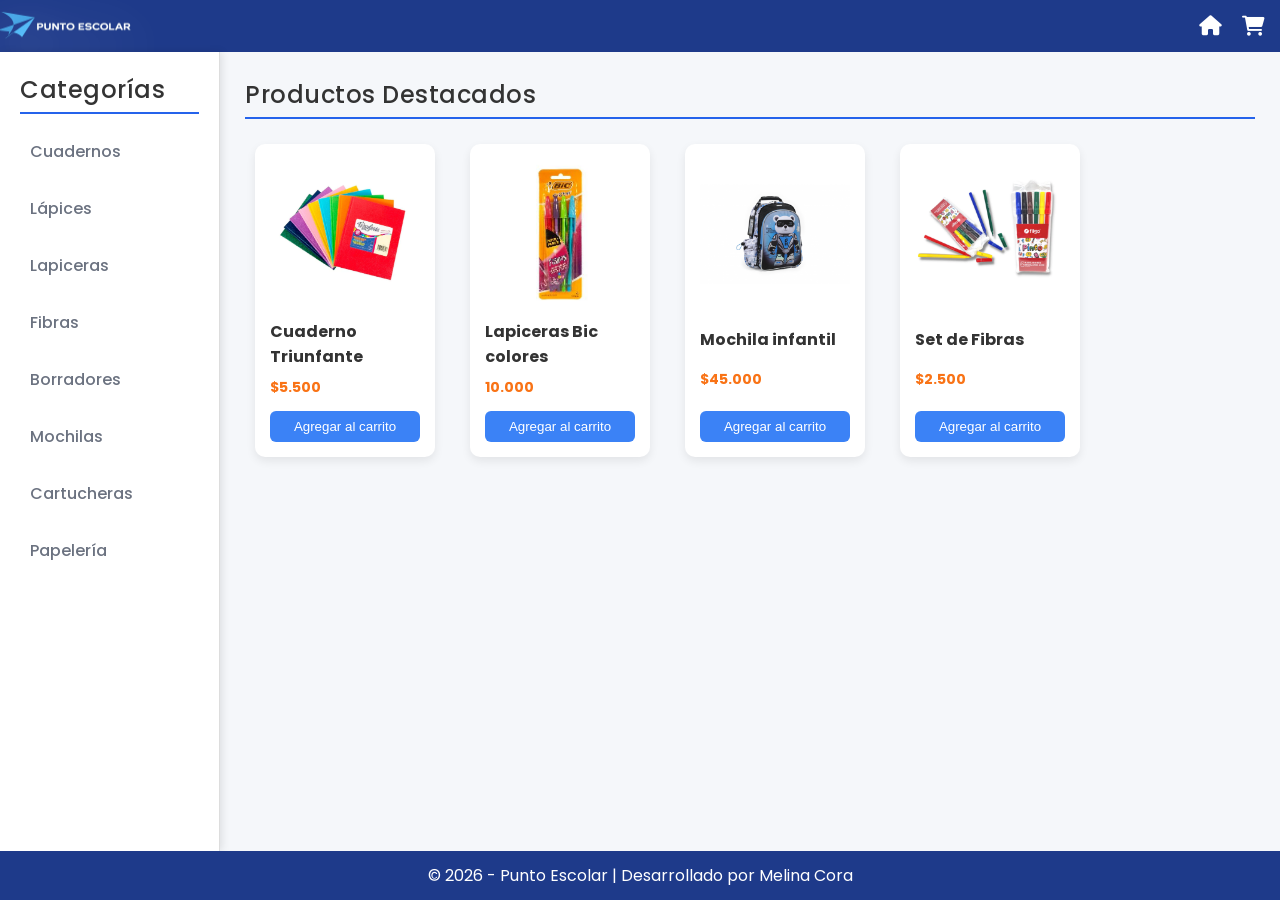
==== HTML/index.html @ 85b9efa8 "Primer commit - Punto Escolar" ====
<!DOCTYPE html>
<html lang="es">
<head>
    <meta charset="UTF-8">
    <link rel="stylesheet" href="../CSS/GlobalStyless.css">
    <link rel="stylesheet" href="../CSS/IndexStyless.css">    
    <link rel="icon" href="../Images/logo/logo4.png">
    <link href="https://fonts.googleapis.com/css2?family=Poppins:wght@300;400;500;600&display=swap" rel="stylesheet">
    <link rel="stylesheet" href="https://cdnjs.cloudflare.com/ajax/libs/font-awesome/6.0.0/css/all.min.css">
</head>
<body>

    <!-- HEADER -->
    <header class="header">
        <div class="logo">
            <img src="../Images/logo/logo4.png" alt="Logo">
        </div>       

        <div class="home">
            <a href="../HTML/index.html">
                <i class="fas fa-home"></i>
            </a>
            <a href="../HTML/CarritoDeCompras.html">
                <i class="fas fa-shopping-cart"></i>
            </a>
        </div>
    </header>

    <!-- CONTENEDOR PRINCIPAL -->
    <div class="container">

        <!-- MENÚ LATERAL -->
        <aside class="sidebar">
            <h2>Categorías</h2>
            <ul>
                <li><a href="../HTML/CategoriaCuadernos.html">Cuadernos</a></li>
                <li><a href="../HTML/CategoriaLapices.html">Lápices</a></li>
                <li><a href="../HTML/CategoriaLapiceras.html">Lapiceras</a></li>
                <li><a href="../HTML/CategoriaFibras.html">Fibras</a></li>
                <li><a href="../HTML/CategoriaBorradores.html">Borradores</a></li>
                <li><a href="../HTML/CategoriaMochilas.html">Mochilas</a></li>
                <li><a href="../HTML/CategoriaCartucheras.html">Cartucheras</a></li>
                <li><a href="../HTML/CategoriaPapeleria.html">Papelería</a></li>
                
            </ul>
        </aside>

        <!-- CONTENIDO -->
        <main class="contenido">
            <section>
                <h2>Productos Destacados</h2>

                <div class="productos">

                    <article class="card">
                        <img src="../Images/Cuadernos/01-5a206975b462885ed017061988974366-1024-1024.webp" alt="Cuaderno">
                        <h3>Cuaderno Triunfante</h3>    
                        <p class="precio">$5.500</p>    
                        <button>Agregar al carrito</button>
                    </article>

                    <article class="card">
                        <img src="../Images/Lapiceras/Lapicera1.jpg" alt="Lapicera">
                        <h3>Lapiceras Bic colores</h3>
                        <p class="precio">10.000</p>
                        <button>Agregar al carrito</button>
                    </article>

                    <article class="card">
                        <img src="../Images/Mochilas/Mochila2.png" alt="Mochila">
                        <h3>Mochila infantil</h3>    
                        <p class="precio">$45.000</p>    
                        <button>Agregar al carrito</button>
                    </article>

                    <article class="card">
                        <img src="../Images/Fibras/fibras3.webp" alt="Fibras">
                        <h3>Set de Fibras</h3>    
                        <p class="precio">$2.500</p>    
                        <button>Agregar al carrito</button>
                    </article>
                </div>
            </section>
            
        </main>

    </div>

    <!-- FOOTER -->
    <footer>
        <p>© 2026 - Punto Escolar | Desarrollado por Melina Cora</p>
    </footer>

</body>
</html>
---- CSS/GlobalStyless.css ----
/* RESET */
* {
    margin: 0;
    padding: 0;
    box-sizing: border-box;
}

/* VARIABLES */
:root {
    --azul-principal: #1E3A8A;   
    --azul-claro: #3B82F6;       
    --azul: #2563EB;             
    --naranja: #F97316;          
    --gris: #6B7280;
    --fondo: #F5F7FA;
    --blanco: #FFFFFF;
}

/* BODY + LAYOUT GENERAL */
body {
    font-family: 'Poppins', sans-serif;
    background-color: var(--fondo);
    color: #333;

    display: flex;
    flex-direction: column;
    min-height: 100vh;
}

/* TIPOGRAFÍA */
h1 {
    font-size: 26px;
}

h2 {
    font-weight: 500;
    letter-spacing: 0.5px;
}

/* LINKS */
a {
    text-decoration: none;
    color: var(--azul-principal);
    transition: 0.3s;
}

a:hover {
    color: var(--azul);
}

/* HEADER */
.header {
    display: flex;
    justify-content: space-between;
    align-items: center;
    padding: 8px 15px;
    background-color: var(--azul-principal);
    color: white;
}

/* LOGO */
.logo img {
    padding-left: 20%;
    padding-top: 5%;
    width: 50px;
    transform: scale(4.8);
    filter: drop-shadow(0 4px 6px rgba(255, 255, 255, 0.63));
}

/* ICONO HOME */
.home a {
    color: white;
    font-size: 20px;
    margin-left: 15px;
}

/* FOOTER */
footer {
    background-color: var(--azul-principal);
    color: white;
    text-align: center;
    padding: 12px;
}

/* CONTENEDOR GENERAL */
.container {
    flex: 1;
}

/*RESALTAR LA CATEGORIA SELECCIONADA*/
.sidebar a.active {
    background-color: var(--azul-claro);
    color: white;
    font-weight: bold;
}
---- CSS/IndexStyless.css ----
/* LAYOUT PRINCIPAL */
.container {
    display: flex;
}

.contenido h2 {
    border-bottom: 2px solid var(--azul);
    padding-bottom: 5px;
    margin-bottom: 15px;
}

/* SIDEBAR */
.sidebar {
    width: 220px;
    background-color:var(--blanco);
    padding: 20px;
    border-right: 1px solid #ddd;
}

/* TITULO SIDEBAR */
.sidebar h2 {
    border-bottom: 2px solid var(--azul);
    padding-bottom: 5px;
}

/* LISTA */
.sidebar ul {
    list-style: none;
    margin-top: 15px;
}

.sidebar ul li {
    margin-bottom: 12px;
}

/* LINKS */
.sidebar ul li a {
    display: block; /* 🔥 clave */
    padding: 10px;
    border-radius: 6px;
    color: var(--gris);
    font-weight: 500;
    transition: all 0.2s ease;
}

/* HOVER MODERNO */
.sidebar ul li a:hover {
    background-color: var(--azul);
    color: white;
}
.sidebar {
    box-shadow: 2px 0 8px rgba(0,0,0,0.1);
}

/* CONTENIDO */
.contenido {
    flex: 1;
    padding: 25px;
}

/* TARJETAS (preparado para productos 👀) */
.card {
    background-color: white;
    border-radius: 10px;
    padding: 15px;
    margin: 10px;
    width: 180px;
    display: flex;
    flex-direction: column;
    justify-content: space-between; /* 🔥 clave */

    box-shadow: 0 4px 10px rgba(0,0,0,0.08);
    transition: 0.3s;
}

/* EFECTO HOVER */
.card:hover {
    transform: translateY(-5px);
}

/* IMAGEN */
.card img {
    width: 100%;
    border-radius: 10px;
}

/* TEXTO */
.card p {
    margin-top: 8px;
    font-size: 14px;
}
/* CONTENEDOR DE PRODUCTOS */
.productos {
    display: flex;
    flex-wrap: wrap;
    gap: 15px;
}

/* TITULO PRODUCTO */
.card h3 {
    font-size: 16px;
    margin-top: 10px;
}

/* PRECIO */
.precio {
    color: var(--naranja);
    font-weight: bold;
    margin: 5px 0;
}

/* BOTÓN */
.card button {
    width: 100%;
    margin-top: 8px;
    padding: 8px;
    border-radius: 6px;
    background-color: var(--azul-claro);
    color: white;
    border: none;
    cursor: pointer;
    transition: 0.3s;
}
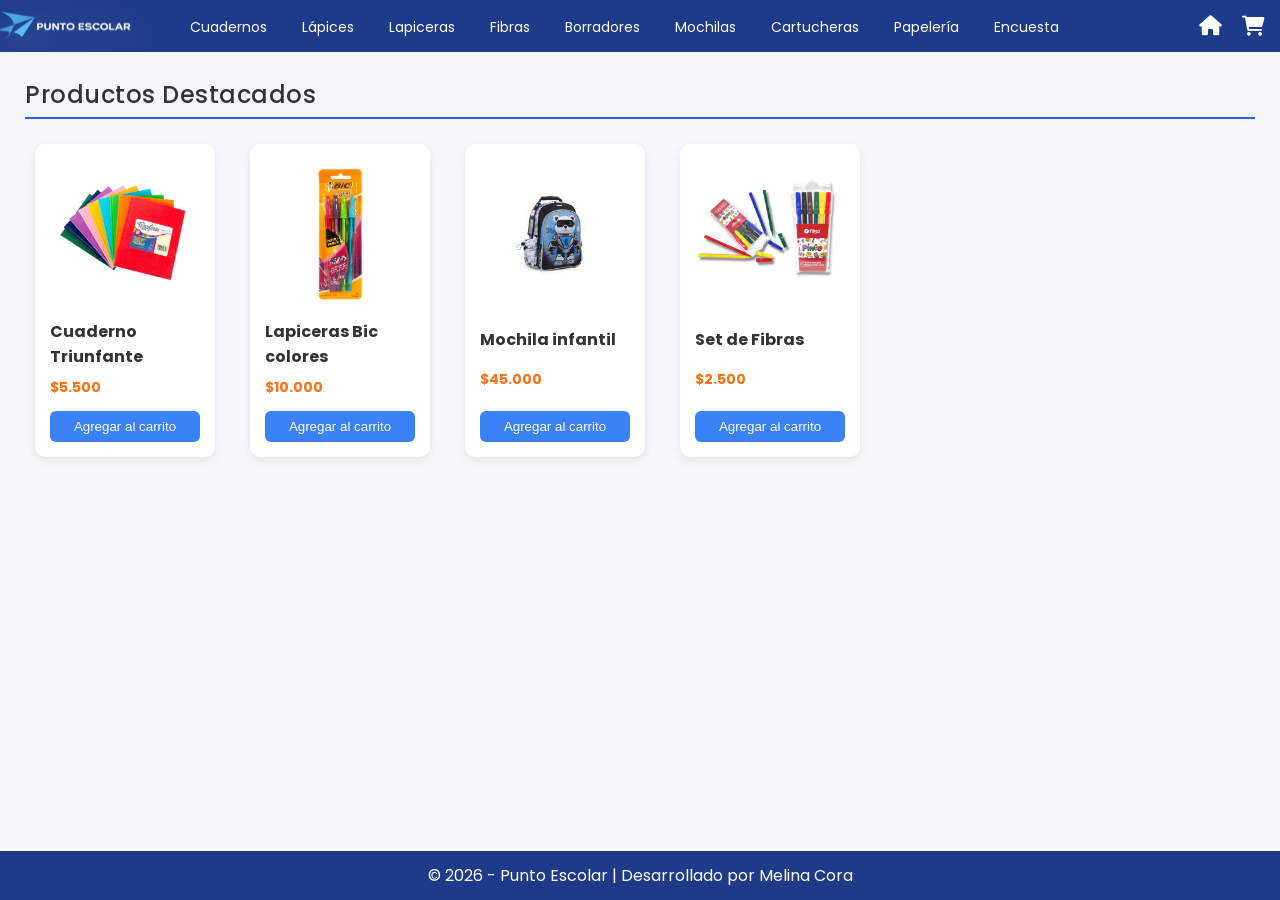
==== commit 68bc9bc2: "modificacion de slidebar a Nav" ====
--- a/HTML/index.html
+++ b/HTML/index.html
@@ -12,26 +12,13 @@
 
     <!-- HEADER -->
     <header class="header">
+
         <div class="logo">
             <img src="../Images/logo/logo4.png" alt="Logo">
         </div>       
 
-        <div class="home">
-            <a href="../HTML/index.html">
-                <i class="fas fa-home"></i>
-            </a>
-            <a href="../HTML/CarritoDeCompras.html">
-                <i class="fas fa-shopping-cart"></i>
-            </a>
-        </div>
-    </header>
-
-    <!-- CONTENEDOR PRINCIPAL -->
-    <div class="container">
-
-        <!-- MENÚ LATERAL -->
-        <aside class="sidebar">
-            <h2>Categorías</h2>
+        <!-- MENU HORIZONTAL -->
+        <nav class="menu">
             <ul>
                 <li><a href="../HTML/CategoriaCuadernos.html">Cuadernos</a></li>
                 <li><a href="../HTML/CategoriaLapices.html">Lápices</a></li>
@@ -41,11 +28,24 @@
                 <li><a href="../HTML/CategoriaMochilas.html">Mochilas</a></li>
                 <li><a href="../HTML/CategoriaCartucheras.html">Cartucheras</a></li>
                 <li><a href="../HTML/CategoriaPapeleria.html">Papelería</a></li>
-                
+                <li><a href="../HTML/Encuesta.html">Encuesta</a></li>
             </ul>
-        </aside>
+        </nav>
 
-        <!-- CONTENIDO -->
+        <!-- ICONOS -->
+        <div class="home">
+            <a href="../HTML/index.html">
+                <i class="fas fa-home"></i>
+            </a>
+            <a href="../HTML/CarritoDeCompras.html">
+                <i class="fas fa-shopping-cart"></i>
+            </a>
+        </div>
+
+    </header>
+
+    <div class="container">
+        
         <main class="contenido">
             <section>
                 <h2>Productos Destacados</h2>
@@ -53,35 +53,35 @@
                 <div class="productos">
 
                     <article class="card">
-                        <img src="../Images/Cuadernos/01-5a206975b462885ed017061988974366-1024-1024.webp" alt="Cuaderno">
+                        <img src="../Images/Cuadernos/01-5a206975b462885ed017061988974366-1024-1024.webp">
                         <h3>Cuaderno Triunfante</h3>    
                         <p class="precio">$5.500</p>    
                         <button>Agregar al carrito</button>
                     </article>
 
                     <article class="card">
-                        <img src="../Images/Lapiceras/Lapicera1.jpg" alt="Lapicera">
+                        <img src="../Images/Lapiceras/Lapicera1.jpg">
                         <h3>Lapiceras Bic colores</h3>
-                        <p class="precio">10.000</p>
+                        <p class="precio">$10.000</p>
                         <button>Agregar al carrito</button>
                     </article>
 
                     <article class="card">
-                        <img src="../Images/Mochilas/Mochila2.png" alt="Mochila">
+                        <img src="../Images/Mochilas/Mochila2.png">
                         <h3>Mochila infantil</h3>    
                         <p class="precio">$45.000</p>    
                         <button>Agregar al carrito</button>
                     </article>
 
                     <article class="card">
-                        <img src="../Images/Fibras/fibras3.webp" alt="Fibras">
+                        <img src="../Images/Fibras/fibras3.webp">
                         <h3>Set de Fibras</h3>    
                         <p class="precio">$2.500</p>    
                         <button>Agregar al carrito</button>
                     </article>
+
                 </div>
             </section>
-            
         </main>
 
     </div>
--- a/CSS/IndexStyless.css
+++ b/CSS/IndexStyless.css
@@ -3,53 +3,36 @@
     display: flex;
 }
 
+/* TITULOS DE CONTENIDO */
 .contenido h2 {
     border-bottom: 2px solid var(--azul);
     padding-bottom: 5px;
     margin-bottom: 15px;
 }
 
-/* SIDEBAR */
-.sidebar {
-    width: 220px;
-    background-color:var(--blanco);
-    padding: 20px;
-    border-right: 1px solid #ddd;
+/* 🔥 MENU HORIZONTAL */
+.menu ul {
+    list-style: none;
+    display: flex;
+    gap: 15px;
+    align-items: center;
 }
 
-/* TITULO SIDEBAR */
-.sidebar h2 {
-    border-bottom: 2px solid var(--azul);
-    padding-bottom: 5px;
+.menu ul li a {
+    color: white;
+    padding: 8px 10px;
+    border-radius: 5px;
+    font-size: 14px;
+    transition: 0.2s;
 }
 
-/* LISTA */
-.sidebar ul {
-    list-style: none;
-    margin-top: 15px;
+.menu ul li a:hover {
+    background-color: var(--azul);
 }
 
-.sidebar ul li {
-    margin-bottom: 12px;
-}
-
-/* LINKS */
-.sidebar ul li a {
-    display: block; /* 🔥 clave */
-    padding: 10px;
-    border-radius: 6px;
-    color: var(--gris);
-    font-weight: 500;
-    transition: all 0.2s ease;
-}
-
-/* HOVER MODERNO */
-.sidebar ul li a:hover {
-    background-color: var(--azul);
-    color: white;
-}
+/* 🔴 SIDEBAR (oculto para cumplir TP) */
 .sidebar {
-    box-shadow: 2px 0 8px rgba(0,0,0,0.1);
+    display: none;
 }
 
 /* CONTENIDO */
@@ -58,16 +41,24 @@
     padding: 25px;
 }
 
-/* TARJETAS (preparado para productos 👀) */
+/* CONTENEDOR DE PRODUCTOS */
+.productos {
+    display: flex;
+    flex-wrap: wrap;
+    gap: 15px;
+}
+
+/* TARJETAS */
 .card {
     background-color: white;
     border-radius: 10px;
     padding: 15px;
     margin: 10px;
     width: 180px;
+
     display: flex;
     flex-direction: column;
-    justify-content: space-between; /* 🔥 clave */
+    justify-content: space-between;
 
     box-shadow: 0 4px 10px rgba(0,0,0,0.08);
     transition: 0.3s;
@@ -84,22 +75,16 @@
     border-radius: 10px;
 }
 
+/* TITULO PRODUCTO */
+.card h3 {
+    font-size: 16px;
+    margin-top: 10px;
+}
+
 /* TEXTO */
 .card p {
     margin-top: 8px;
     font-size: 14px;
-}
-/* CONTENEDOR DE PRODUCTOS */
-.productos {
-    display: flex;
-    flex-wrap: wrap;
-    gap: 15px;
-}
-
-/* TITULO PRODUCTO */
-.card h3 {
-    font-size: 16px;
-    margin-top: 10px;
 }
 
 /* PRECIO */
@@ -121,3 +106,7 @@
     cursor: pointer;
     transition: 0.3s;
 }
+
+.card button:hover {
+    background-color: var(--azul);
+}
